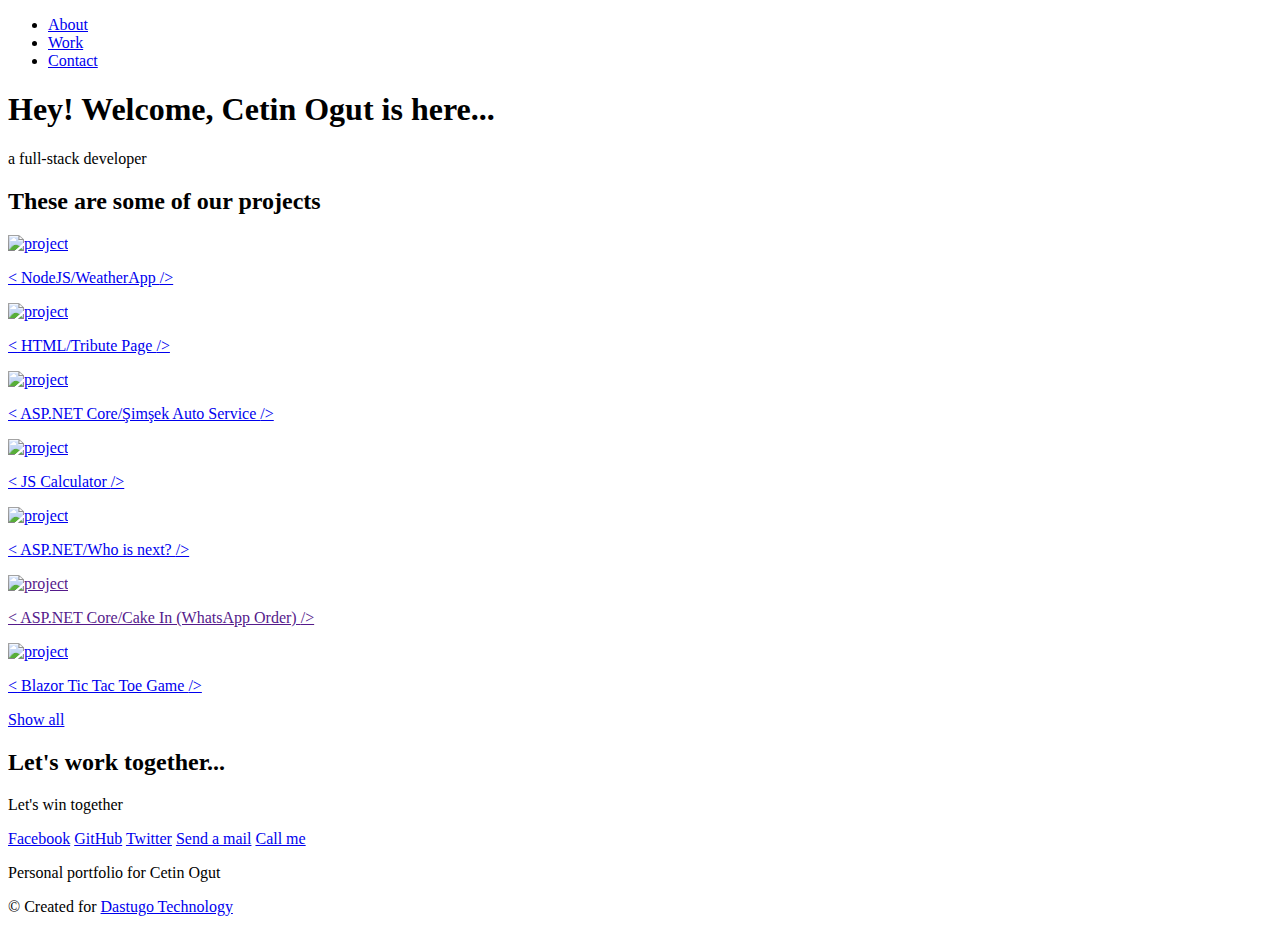
==== index.html @ caafd531 "updated the img for nodejs" ====
<!DOCTYPE html>
<html lang="en">
  <head>
    <meta charset="UTF-8" />
    <meta http-equiv="X-UA-Compatible" content="IE=edge" />
    <meta name="viewport" content="width=device-width, initial-scale=1.0" />
    <link rel="stylesheet" href="style.css" />
    <title>DastugoSoft-Cogut Profile</title>
    <link
      rel="stylesheet"
      href="https://use.fontawesome.com/releases/v5.8.2/css/all.css"
      integrity="sha384-oS3vJWv+0UjzBfQzYUhtDYW+Pj2yciDJxpsK1OYPAYjqT085Qq/1cq5FLXAZQ7Ay"
      crossorigin="anonymous"
    />
    <link
      href="https://fonts.googleapis.com/css?family=Poppins:200i,300,400&display=swap"
      rel="stylesheet"
    />
    <link
      href="https://fonts.googleapis.com/css?family=Raleway:700&display=swap"
      rel="stylesheet"
    />
    <script>
      window.console = window.console || function (t) {};
    </script>

    <script>
      if (document.location.search.match(/type=embed/gi)) {
        window.parent.postMessage("resize", "*");
      }
    </script>
  </head>
  <body translate="no">
    <!-- START NAV -->

    <nav id="navbar" class="nav">
      <ul class="nav-list">
        <li>
          <a href="#welcome-section">About</a>
        </li>
        <li>
          <a href="#projects">Work</a>
        </li>
        <li>
          <a href="#contact">Contact</a>
        </li>
      </ul>
    </nav>

    <!-- END NAV -->

    <!-- START WELCOME SECTION -->

    <section id="welcome-section" class="welcome-section">
      <h1>Hey! Welcome, Cetin Ogut is here...</h1>
      <p>a full-stack developer</p>
    </section>

    <!-- END WELCOME SECTION -->

    <!-- START PROJECTS SECTION -->

    <section id="projects" class="projects-section">
      <h2 class="projects-section-header">These are some of our projects</h2>

      <div class="projects-grid">
        <a
          href="https://cogut-weather-app.herokuapp.com/"
          target="_blank"
          class="project project-tile"
        >
          <img
            class="project-image"
            src="./img/nodejs-weatherapp.png"
            alt="project"
          />
          <p class="project-title">
            <span class="code">&lt;</span>
            NodeJS/WeatherApp
            <span class="code">&#47;&gt;</span>
          </p>
        </a>
        <a
          href="https://codepen.io/cetinogut/pen/OJWmPYX"
          target="_blank"
          class="project project-tile"
        >
          <img
            class="project-image"
            src="./img/tributeToAta.png"
            alt="project"
          />
          <p class="project-title">
            <span class="code">&lt;</span>
            HTML/Tribute Page
            <span class="code">&#47;&gt;</span>
          </p>
        </a>
        <a
          href="https://codepen.io/freeCodeCamp/full/qRZeGZ"
          target="_blank"
          class="project project-tile"
        >
          <img
            class="project-image"
            src="./img/Dastugo_SimsekAuto.png"
            alt="project"
          />
          <p class="project-title">
            <span class="code">&lt;</span>
            ASP.NET Core/Şimşek Auto Service
            <span class="code">&#47;&gt;</span>
          </p>
        </a>
        <a
          href="https://mini-js-calculator.netlify.app"
          target="_blank"
          class="project project-tile"
        >
          <img
            class="project-image"
            src="./img/JSCalculator.png"
            alt="project"
          />
          <p class="project-title">
            <span class="code">&lt;</span>
            JS Calculator
            <span class="code">&#47;&gt;</span>
          </p>
        </a>
        <a
          href="https://github.com/cetinogut/WhoIsNext"
          target="_blank"
          class="project project-tile"
        >
          <img
            class="project-image"
            src="./img/WhoIsNext.png"
            alt="project"
          />
          <p class="project-title">
            <span class="code">&lt;</span>
            ASP.NET/Who is next?
            <span class="code">&#47;&gt;</span>
          </p>
        </a>
        <a href="" target="_blank" class="project project-tile">
          <img
            class="project-image"
            src="./img/PastannecimNew.png"
            alt="project"
          />
          <p class="project-title">
            <span class="code">&lt;</span>
            ASP.NET Core/Cake In (WhatsApp Order)
            <span class="code">&#47;&gt;</span>
          </p>
        </a>
        <a
          href="https://github.com/cetinogut/BlazorTictactoe"
          target="_blank"
          class="project project-tile"
        >
          <img
            class="project-image"
            src="./img/BlazorTicTacToe.png"
            alt="project"
          />
          <p class="project-title">
            <span class="code">&lt;</span>
            Blazor Tic Tac Toe Game
            <span class="code">&#47;&gt;</span>
          </p>
        </a>
      </div>

      <a href="http://dastugo.com" class="btn btn-show-all" target="_blank"
        >Show all<i class="fas fa-angle-double-right"></i
      ></a>
    </section>

    <!-- END PROJECTS SECTION -->

    <!-- START CONTACT SECTION -->

    <section id="contact" class="contact-section">
      <div class="contact-section-header">
        <h2>Let's work together...</h2>
        <p>Let's win together</p>
      </div>
      <div class="contact-links">
        <a
          href="https://www.facebook.com/dastugo"
          target="_blank"
          class="btn contact-details"
          ><i class="fab fa-facebook-square"></i> Facebook</a
        >
        <a
          id="profile-link"
          href="https://github.com/cetinogut"
          target="_blank"
          class="btn contact-details"
          ><i class="fab fa-github"></i> GitHub</a
        >
        <a
          href="https://twitter.com/cogut_tw"
          target="_blank"
          class="btn contact-details"
          ><i class="fab fa-twitter"></i> Twitter</a
        >
        <a href="mailto:cetinogut.gm@gmail.com" class="btn contact-details"
          ><i class="fas fa-at"></i> Send a mail</a
        >
        <a href="tel:00905071819771" class="btn contact-details"
          ><i class="fas fa-mobile-alt"></i> Call me</a
        >
      </div>
    </section>

    <!-- END CONTACT SECTION -->

    <!-- START FOOTER SECTION -->

    <footer>
      <p>Personal portfolio for Cetin Ogut</p>
      <p>
        &copy; Created for
        <a href="https://www.dastugo.com/" target="_blank"
          >Dastugo Technology
        </a>
      </p>
    </footer>

    <!-- END FOOTER SECTION -->
    <script
      data-cfasync="false"
      src="/cdn-cgi/scripts/5c5dd728/cloudflare-static/email-decode.min.js"
    ></script>
    <script src="https://cpwebassets.codepen.io/assets/common/stopExecutionOnTimeout-157cd5b220a5c80d4ff8e0e70ac069bffd87a61252088146915e8726e5d9f147.js"></script>

    <script id="rendered-js">
      const projectName = "portfolio";
    </script>
  </body>
</html>
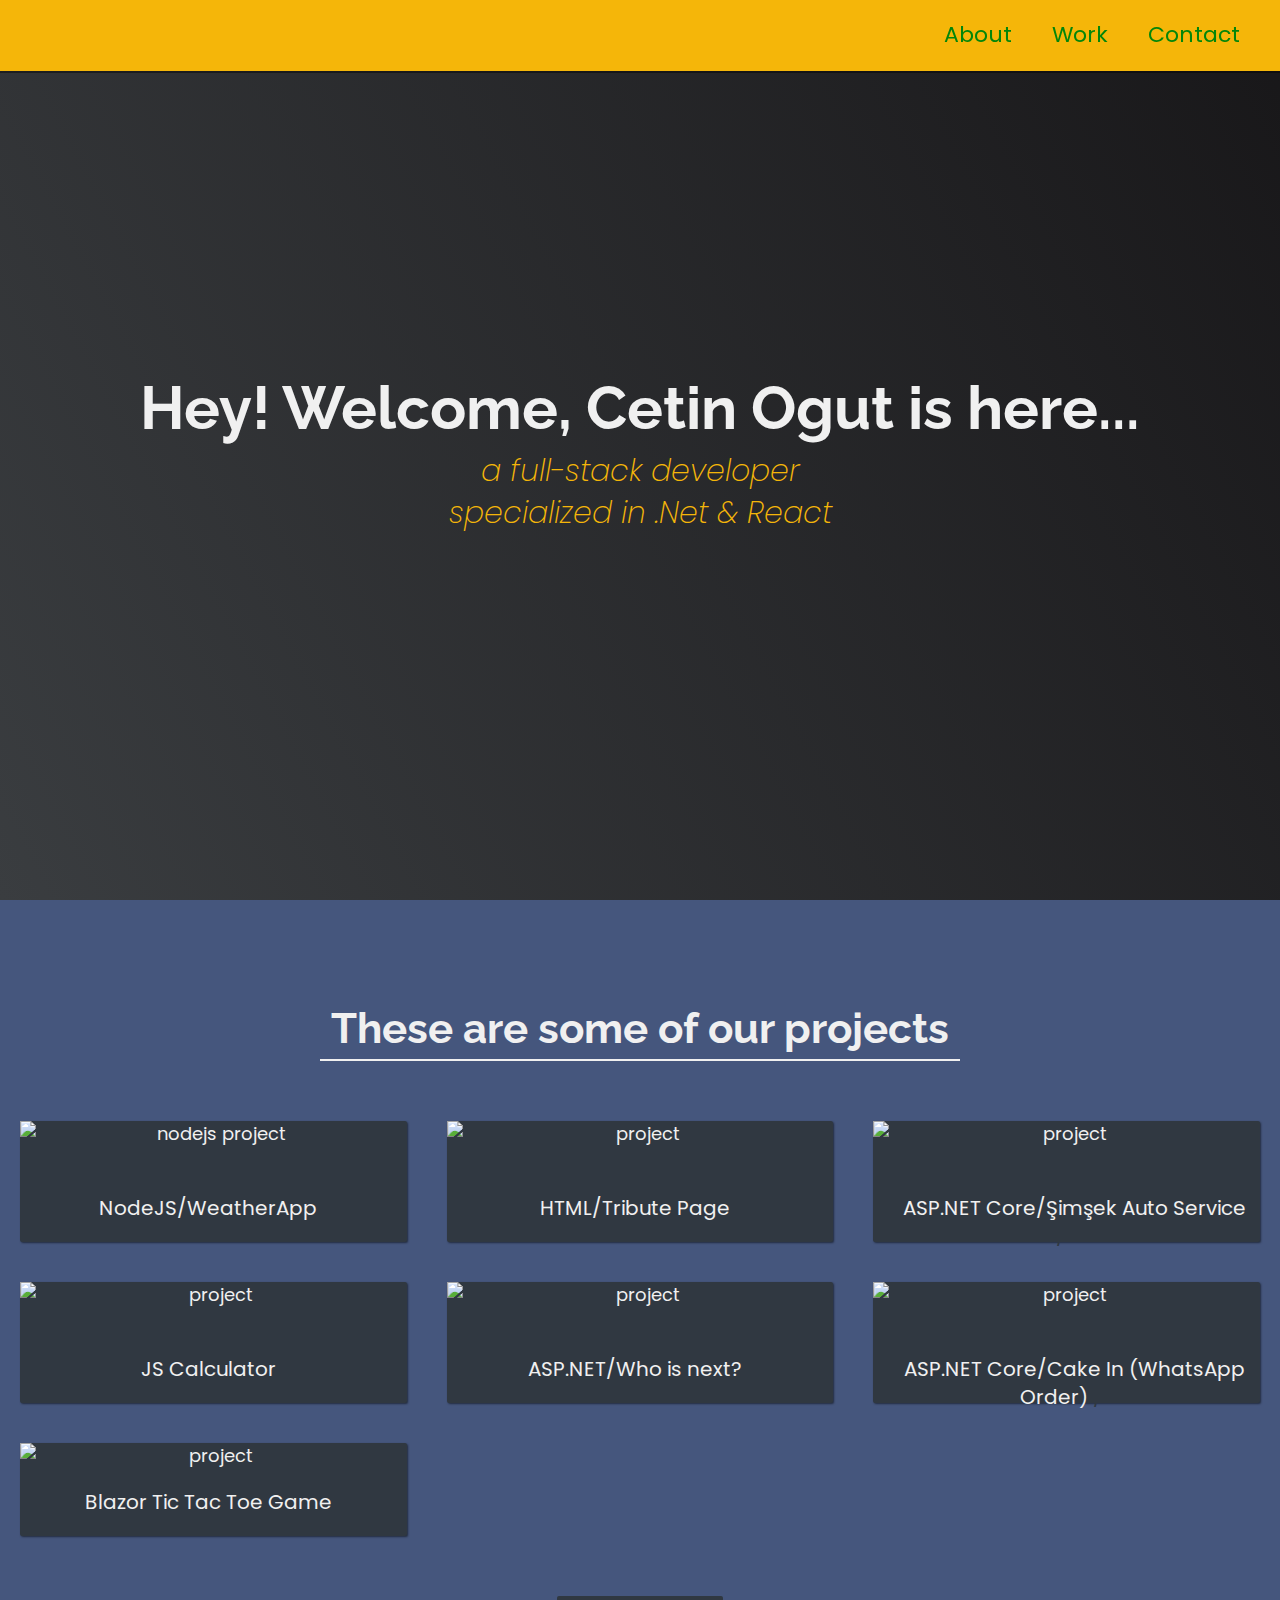
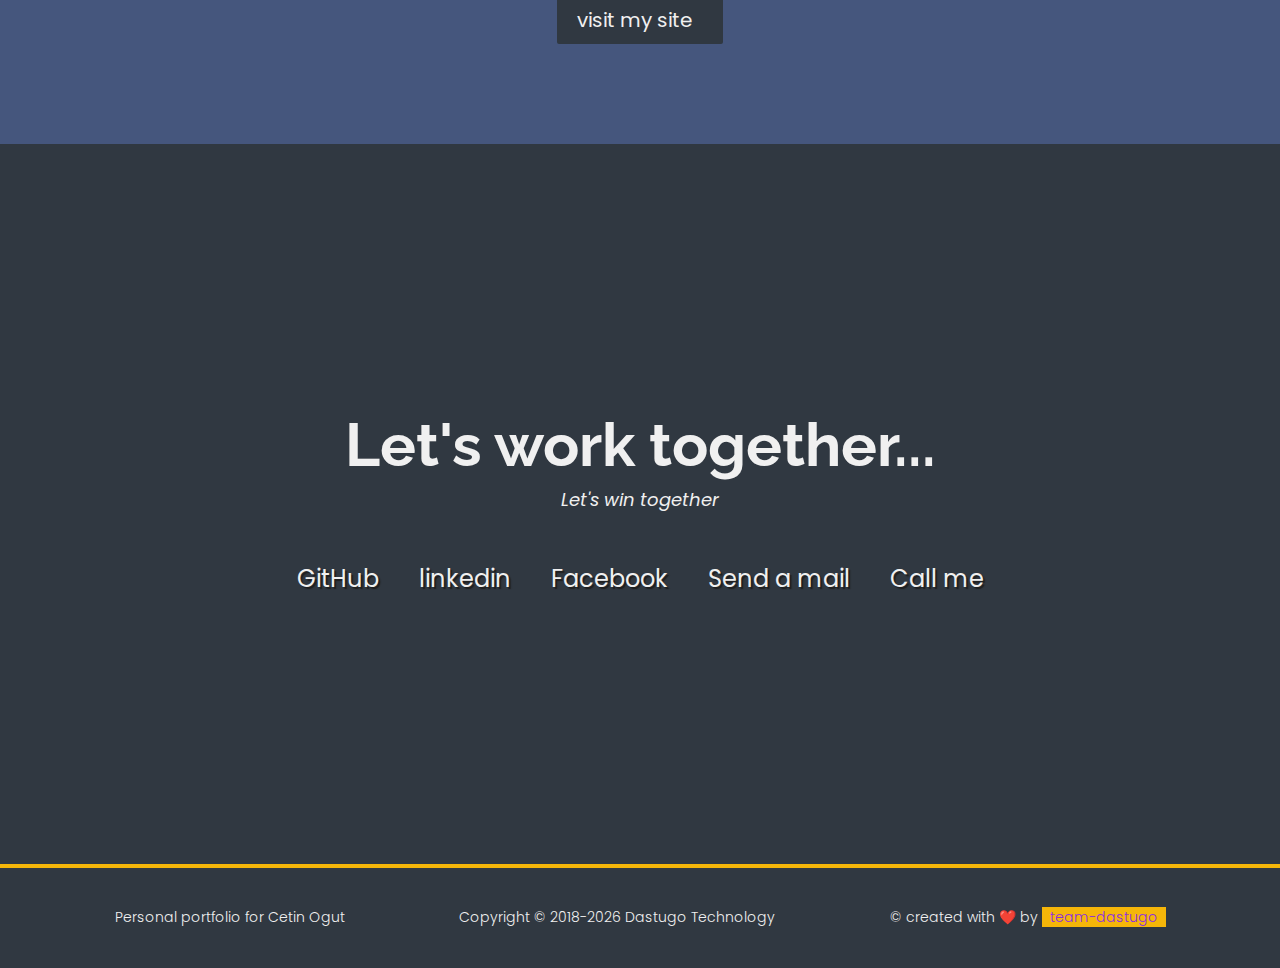
==== commit 187aec89: "updated footer and social links" ====
--- a/index.html
+++ b/index.html
@@ -54,6 +54,7 @@
     <section id="welcome-section" class="welcome-section">
       <h1>Hey! Welcome, Cetin Ogut is here...</h1>
       <p>a full-stack developer</p>
+      <p>specialized in .Net & React</p>
     </section>
 
     <!-- END WELCOME SECTION -->
@@ -72,7 +73,7 @@
           <img
             class="project-image"
             src="./img/nodejs-weatherapp.png"
-            alt="project"
+            alt="nodejs project"
           />
           <p class="project-title">
             <span class="code">&lt;</span>
@@ -175,7 +176,7 @@
       </div>
 
       <a href="http://dastugo.com" class="btn btn-show-all" target="_blank"
-        >Show all<i class="fas fa-angle-double-right"></i
+        >visit my site<i class="fas fa-angle-double-right"></i
       ></a>
     </section>
 
@@ -190,24 +191,30 @@
       </div>
       <div class="contact-links">
         <a
+        id="profile-link"
+        href="https://github.com/cetinogut"
+        target="_blank"
+        class="btn contact-details"
+        ><i class="fab fa-github"></i> GitHub</a
+        >
+        <a
+          href="https://www.linkedin.com/in/cetinogut/"
+          target="_blank"
+          class="btn contact-details"
+          ><i class="fab fa-linkedin"></i> linkedin</a
+        >
+        <a
           href="https://www.facebook.com/dastugo"
           target="_blank"
           class="btn contact-details"
           ><i class="fab fa-facebook-square"></i> Facebook</a
         >
-        <a
-          id="profile-link"
-          href="https://github.com/cetinogut"
-          target="_blank"
-          class="btn contact-details"
-          ><i class="fab fa-github"></i> GitHub</a
-        >
-        <a
+        <!-- <a
           href="https://twitter.com/cogut_tw"
           target="_blank"
           class="btn contact-details"
           ><i class="fab fa-twitter"></i> Twitter</a
-        >
+        > -->
         <a href="mailto:cetinogut.gm@gmail.com" class="btn contact-details"
           ><i class="fas fa-at"></i> Send a mail</a
         >
@@ -223,11 +230,15 @@
 
     <footer>
       <p>Personal portfolio for Cetin Ogut</p>
+      
+      <p> Copyright &copy; 2018-<script>document.write(new Date().getFullYear())</script> 
+        <a href="https://www.dastugo.com/" target="_blank">
+          Dastugo Technology
+        </a>
+      </p>
       <p>
-        &copy; Created for
-        <a href="https://www.dastugo.com/" target="_blank"
-          >Dastugo Technology
-        </a>
+        &copy; created with ❤️ by <span style="background-color:#f5b609; color:blueviolet"> &nbsp;&nbsp;team-dastugo&nbsp;&nbsp; </span>
+       
       </p>
     </footer>
 
--- a/style.css
+++ b/style.css
@@ -0,0 +1,334 @@
+  /* Custom properties/variables  */
+  :root {
+    --main-white: #f0f0f0;
+    --main-orange: #f5b609;
+    --main-blue: #45567d;
+    --main-gray: #303841;
+    --main-green: #03860a;
+  }
+  
+  /* Base reset */
+  * {
+    margin: 0;
+    padding: 0;
+  }
+  
+  /* box-sizing and font sizing */
+  *,
+  *::before,
+  *::after {
+    box-sizing: inherit;
+  }
+  
+  html {
+    box-sizing: border-box;
+  
+    /* Set font size for easy rem calculations
+     * default document font size = 16px, 1rem = 16px, 100% = 16px
+     * (100% / 16px) * 10 = 62.5%, 1rem = 10px, 62.5% = 10px
+    */
+    font-size: 62.5%;
+    scroll-behavior: smooth;
+  }
+  
+  /* A few media query to set some font sizes at different screen sizes.
+   * This helps automate a bit of responsiveness.
+   * The trick is to use the rem unit for size values, margin and padding.
+   * Because rem is relative to the document font size
+   * when we scale up or down the font size on the document
+   * it will affect all properties using rem units for the values.
+  */
+  
+  /* I am using the em unit for breakpoints
+   * The calculation is the following
+   * screen size divided by browser base font size
+   * As an example: a breakpoint at 980px
+   * 980px / 16px = 61.25em
+  */
+  
+  /* 1200px / 16px = 75em */
+  @media (max-width: 75em) {
+    html {
+      font-size: 60%;
+    }
+  }
+  
+  /* 980px / 16px = 61.25em */
+  @media (max-width: 61.25em) {
+    html {
+      font-size: 58%;
+    }
+  }
+  
+  /* 460px / 16px = 28.75em */
+  @media (max-width: 28.75em) {
+    html {
+      font-size: 55%;
+    }
+  }
+  
+  /* Base styles */
+  
+  body {
+    font-family: 'Poppins', sans-serif;
+    font-size: 1.8rem; /* 18px */
+    font-weight: 400;
+    line-height: 1.4;
+    color: var(--main-white);
+  }
+  
+  h1,
+  h2 {
+    font-family: 'Raleway', sans-serif;
+    font-weight: 700;
+    text-align: center;
+  }
+  
+  h1 {
+    font-size: 6rem;
+  }
+  
+  h2 {
+    font-size: 4.2rem;
+  }
+  
+  ul {
+    list-style: none;
+  }
+  
+  a {
+    text-decoration: none;
+    color: var(--main-white);
+  }
+  
+  img {
+    display: block;
+    width: 100%;
+  }
+  
+  /* nav */
+  
+  .nav {
+    display: flex;
+    justify-content: flex-end;
+    position: fixed;
+    top: 0;
+    left: 0;
+    width: 100%;
+    background: var(--main-orange);
+    box-shadow: 0 2px 0 rgba(0, 0, 0, 0.4);
+    z-index: 10;
+  }
+  
+  .nav-list {
+    display: flex;
+    margin-right: 2rem;
+  }
+  
+  @media (max-width: 28.75em) {
+    .nav {
+      justify-content: center;
+    }
+  
+    .nav-list {
+      margin: 0 1rem;
+    }
+  }
+  
+  .nav-list a {
+    display: block;
+    font-size: 2.2rem;
+    padding: 2rem;
+    color: var(--main-green);
+  }
+  
+  .nav-list a:hover {
+    background: var(--main-blue);
+  }
+  
+  /* Welcome section */
+  
+  .welcome-section {
+    display: flex;
+    flex-direction: column;
+    justify-content: center;
+    align-items: center;
+    width: 100%;
+    height: 100vh;
+    background-color: #000;
+    background-image: linear-gradient(62deg, #3a3d40 0%, #181719 100%);
+  }
+  
+  .welcome-section > p {
+    font-size: 3rem;
+    font-weight: 200;
+    font-style: italic;
+    color: var(--main-orange);
+  }
+  
+  /* Projects section */
+  
+  .projects-section {
+    text-align: center;
+    padding: 10rem 2rem;
+    background: var(--main-blue);
+  }
+  
+  .projects-section-header {
+    max-width: 640px;
+    margin: 0 auto 6rem auto;
+    border-bottom: 0.2rem solid var(--main-white);
+  }
+  
+  @media (max-width: 28.75em) {
+    .projects-section-header {
+      font-size: 4rem;
+    }
+  }
+  
+  /* "Automagic" image grid using no media queries */
+  .projects-grid {
+    display: grid;
+    grid-template-columns: repeat(auto-fit, minmax(320px, 1fr));
+    grid-gap: 4rem;
+    width: 100%;
+    max-width: 1280px;
+    margin: 0 auto;
+    margin-bottom: 6rem;
+  }
+  
+  @media (max-width: 30.625em) {
+    .projects-section {
+      padding: 6rem 1rem;
+    }
+  
+    .projects-grid {
+      grid-template-columns: 1fr;
+    }
+  }
+  
+  .project {
+    background: var(--main-gray);
+    box-shadow: 1px 1px 2px rgba(0, 0, 0, 0.5);
+    border-radius: 2px;
+  }
+  
+  .code {
+    color: var(--main-gray);
+    transition: color 0.3s ease-out;
+  }
+  
+  .project:hover .code {
+    color: #ff7f50;
+  }
+  
+  .project-image {
+    height: calc(100% - 6.8rem);
+    width: 100%;
+    object-fit: cover;
+  }
+  
+  .project-title {
+    font-size: 2rem;
+    padding: 2rem 0.5rem;
+  }
+  
+  .btn {
+    display: inline-block;
+    padding: 1rem 2rem;
+    border-radius: 2px;
+  }
+  
+  .btn-show-all {
+    font-size: 2rem;
+    background: var(--main-gray);
+    transition: background 0.3s ease-out;
+  }
+  
+  .btn-show-all:hover {
+    background: var(--main-orange);
+  }
+  
+  .btn-show-all:hover > i {
+    transform: translateX(2px);
+  }
+  
+  .btn-show-all > i {
+    margin-left: 10px;
+    transform: translateX(0);
+    transition: transform 0.3s ease-out;
+  }
+  
+  /* Contact section */
+  
+  .contact-section {
+    display: flex;
+    flex-direction: column;
+    justify-content: center;
+    align-items: center;
+    text-align: center;
+    width: 100%;
+    height: 80vh;
+    padding: 0 2rem;
+    background: var(--main-gray);
+  }
+  
+  .contact-section-header > h2 {
+    font-size: 6rem;
+  }
+  
+  @media (max-width: 28.75em) {
+    .contact-section-header > h2 {
+      font-size: 4rem;
+    }
+  }
+  
+  .contact-section-header > p {
+    font-style: italic;
+  }
+  
+  .contact-links {
+    display: flex;
+    justify-content: center;
+    width: 100%;
+    max-width: 980px;
+    margin-top: 4rem;
+    flex-wrap: wrap;
+  }
+  
+  .contact-details {
+    font-size: 2.4rem;
+    text-shadow: 2px 2px 1px #1f1f1f;
+    transition: transform 0.3s ease-out;
+  }
+  
+  .contact-details:hover {
+    transform: translateY(8px);
+  }
+  
+  /* Footer */
+  
+  footer {
+    font-weight: 300;
+    display: flex;
+    justify-content: space-evenly;
+    padding: 2rem;
+    background: var(--main-gray);
+    border-top: 4px solid var(--main-orange);
+    font-size: 14px;
+  }
+  
+  footer > p {
+    margin: 2rem;
+  }
+  
+  footer i {
+    vertical-align: middle;
+  }
+  
+  @media (max-width: 28.75em) {
+    footer {
+      flex-direction: column;
+      text-align: center;
+    }
+  }